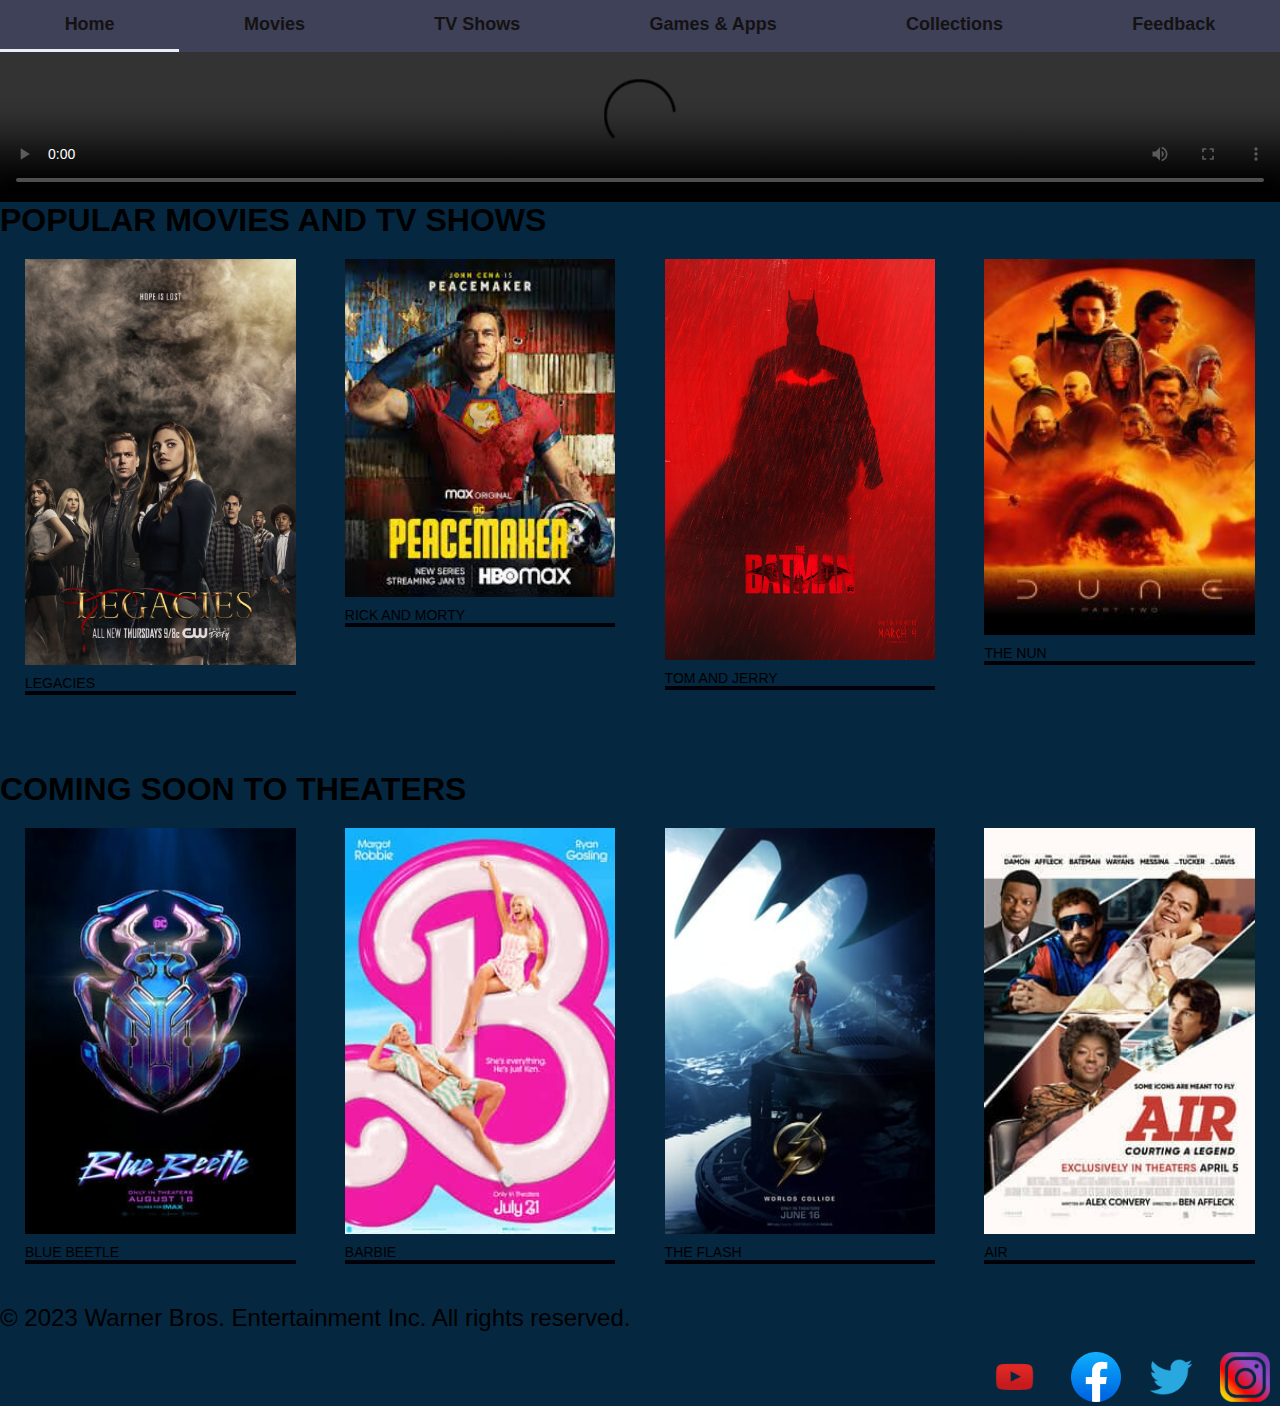
==== index.html @ 1aa1b6b0 "Add files via upload" ====
<link rel ="stylesheet" href="css.css">
</head>
<nav id="Navigation">
   <ul>
    <li><a href="index.html" >Home</a>
      <li><a href="movies.html">Movies</a></li>
      <li><a href="tvshows.html">TV Shows</a></li>
      <li><a href="gamesand apps.html">Games & Apps</a></li>
      <li><a href="collections.html">Collections</a></li>
      <li><a href="feedback.html">Feedback</a></li>
   </ul>
</nav>
<body>
    <p><figure>
        <video controls>
            <source src="Casablanca.mp4" type="video/mp4">
            Your browser does not support the video tag.
        </video>
          
       
    </figure>
</p>
<p>
 <h1>POPULAR MOVIES AND TV SHOWS</h1>
 <div class="image-gallery">
    <figure>
        <img src="legacies.jpeg" alt="Legacies TV Show" height="250px">
        <figcaption>LEGACIES</figcaption>
    </figure>
    <figure>
        <img src="peacemaker.jpeg" alt="Rick and Morty show" height="250px">
        <figcaption>RICK AND MORTY</figcaption>
    </figure>
    <figure>
        <img src="I'm Vengeance- Best Quotes From The Batman (2022).png" alt="Tom and Jerry Show" height="250px">
        <figcaption>TOM AND JERRY</figcaption>
    </figure>
    <figure>
        <img src="dune 2.jpg" alt="The Nun movie" height="250px">
        <figcaption>THE NUN</figcaption>
    </figure>

 </div>
 <br>


</p>
<br>
<p>
    <h1>COMING SOON TO THEATERS</h1>
    <div class="image-gallery">
    <figure>
        <img src="bluebeetle_keyart_0.jpg" alt="Blue beetle" >
        <figcaption>BLUE BEETLE</figcaption>
    </figure>
    <figure>
        <img src="28871.993.large.jpg" alt="Barbie">
        <figcaption>BARBIE</figcaption>
    </figure>
    <figure>
        <img src="28873.444.large.jpg" alt="The Flash">
        <figcaption>THE FLASH</figcaption>
    </figure>
    <figure>
        <img src="28874.638.large.jpg" alt="Air">
        <figcaption>AIR</figcaption>
    </figure>
    </div>
</p>
</body>

<footer>
    <p>&copy; 2023 Warner Bros. Entertainment Inc. All rights reserved.</p>
        <figure>
    <div class="social-media-links">
        <a href="https://www.youtube.com/user/WarnerBrosPictures/"><img src="youtube-logo.png" alt="YouTube"height="50px"float="center"></a>
        <a href="https://www.facebook.com/warnerbrosent/"><img src="facebook-logo.png" alt="Facebook"height="50px"float="center"></a>
        <a href="https://twitter.com/Warnerbros/"><img src="twitter-logo.png" alt="Twitter"height="50px"float="center"></a>
        <a href="https://www.instagram.com/warnerbrosentertainment/"><img src="instagram-logo.png" alt="Instagram"height="50px"float="cente"></a>
    </div>
</footer>
<script src="javascript.js"></script>


</html>
---- css.css ----
.prev:hover, .next:hover {
            background-color: rgb(141, 138, 138);
        }
        .fade {
            animation-name: fade;
            animation-duration: 1s;
        }
        @keyframes fade {
            from {
                opacity: 0.4;
            }
            to {
                opacity: 1;
            }
        }
        *{
            box-sizing: border-box;
            margin: 0;
            padding: 0;
            
   
        }
        body {
            font-family: 'Trebuchet MS', 'Lucida Sans Unicode', 'Lucida Grande', 'Lucida Sans', Arial, sans-serif;
            background-color: hwb(205 2% 75%);
        }

        /* Styles for the navigation bar */
        nav {
            background-color: #3e4158;
            overflow: hidden;
        }
    

        nav ul {
            list-style-type: none;
            margin: 0;
            padding: 0;
            overflow: hidden;
            display: flex; /* Display items in a flex container */
        }

        nav ul li {
            flex-grow: 1; /* Allow items to grow and fill the available space */
        }

        nav ul li a {
            display: block;
            color: rgb(20, 18, 18);
            text-align: center;
            padding: 14px 16px;
            text-decoration: none;
            font-size: 18px; /* Larger font size */
            font-weight: bold; /* Bold text */
        }

        nav a:hover {
            border-bottom: 3px solid rgb(236, 236, 245);
          }

        #menu {
            font-size: 24px;
            cursor: pointer;
            z-index: 1000001;
            display: none;
          }

       
       
        .video-container {
            margin-bottom: 0px; /* Add space between video and image */
        }
        
        
        form {
           background-color: #fff;
          padding: 20px;
          border-radius: 10px;
          box-shadow: 0px 0px 10px 0px rgba(0,0,0,0.1);
          max-width: 600px;
          margin: 0 auto;
        }

        h2 {
          text-align: center;
          color: white;
        }

        label {
          font-size: 16px;
          font-weight: bold;
          margin-bottom: 5px;
         color: #333;
        }

        input[type="text"],
        input[type="email"],
        select,
        textarea {
          border-radius: 3px;
           border: 1px solid #ccc;
          padding: 10px;
          font-size: 16px;
          width: 100%;
          margin-bottom: 10px;
          box-sizing: border-box;
        }

        input[type="submit"] {
         background-color: #333;
         color: black;
         border: none;
         padding: 10px 20px;
         border-radius: 3px;
         font-size: 16px;
         cursor: pointer;
        }

        input[type="submit"]:hover {
         background-color: #666;
        }

        .rating-stars {
         display: inline-block;
          width: 120px;
         font-size: 0;
         white-space: nowrap;
         cursor: pointer;
         overflow: hidden;
        }

        .rating-stars > input {
          display: none;
        }

        .rating-stars > label {
           display: inline-block;
          position: relative;
          width: 20px;
          height: 20px;
          margin: 0px 2px;
           background-color: transparent;
        }

        .rating-stars > label:before {
         content: "\2605";
         position: absolute;
         top: 0;
         left: 0;
         font-size: 25px;
         color: #ccc;
        }

         .rating-stars > input:checked ~ label:before,
        .rating-stars > label:hover:before {
           color: #ffbf00;
        }
        /* Image Gallery Styles */
        .image-gallery {
            display: flex;
            flex-wrap: wrap;
            justify-content: space-between;
            max-width: 1230Px;
            margin: auto;
            padding: 20px 0;
        }

        .image-gallery figure {
            width: 22%;
            margin-bottom: 20px;
            text-align: center;
            transition: transform 0.3s ease; /* Transition for zoom effect */
        }

        .image-gallery img {
            width: 100%;
            height: auto;
        }

        .image-gallery figcaption {
            font-size: 14px;
            margin-top: 10px;
            border-bottom: 4px solid rgb(1, 1, 7);
        }

        /* Zoom effect on hover */
        .image-gallery figure:hover {
            transform: scale(1.); /* Zoom in by 5% */
        }

        /* Additional styles for the new slideshow */
        .top-slideshow-container {
            position: relative;
            max-width: 1366px;
            margin: auto;
            margin-bottom: 1px; /* Add space between slideshows */
        }

        .top-slideshow-container img {
            width: 100%;
            height: auto;
        }

        .top-slideshow-container .prev,
        .top-slideshow-container .next {
            /* Adjust as needed */
            top: 50%;
            margin-top: -22px; 
            padding: 16px;
            color: rgb(14, 10, 10);
            font-weight: bold;
            font-size: 20px;
            transition: 0.6s ease;
            border-radius: 0 3px 3px 0;
            cursor: pointer;
            position: absolute;
        }

        .top-slideshow-container .next {
            right: 0;
            border-radius: 3px 0 0 3px;
        }
p{
         font-size: 24px;
         }

         p1{
            float: left;
         }
         p img{
         position: relative;
         padding: 20px ;
         margin-right: 20px;
         }
         figure {
          display: flex;
          flex-direction: column;
          align-items: left;
         }

         figure img {
         max-width: 150%;
         height: auto;

         }

         figcaption{
            font-size: 24px;
            left: 0px;
            text-align: left;
         }
            .social-media-links {
            text-align: right; /* Center the links */
            margin-top: 20px; /* Add some top margin for spacing */
        }

        .social-media-links a {
            display: inline-block; /* Display links in a row */
            margin: 0 10px; /* Add margin between links */
        }

        .social-media-links img {
            height: 50px; /* Set the height of icons */
        }
        
        .video-container{
            display: flex;
            justify-content:center;
            max-height: 100%;
            align-items: center;
            height: 100%; /*  height to fill the viewport */
            background-color: rgb(3, 15, 26);
        }
        .video-container1{
            display: flex;
            justify-content:center;
            max-height: 100%;
            align-items: center;
            height: 100%; /*  height to fill the viewport */
            background-color: rgb(3, 3, 3);
        }
        
    

    video {
        max-width: 100%; 
        max-height: 100%; 
        width: 100%;
    }
    
    .video-container1 {
        max-width: 100%; 
        max-height: 100%; 
        width: 100%;
    }
    

    
    .slideshow-container {
        position: relative;
        max-width: 800px;
        margin: auto;
    }
    
    .mySlides {
        display: all;
    }
    
    .mySlides img {
        width: 100%;
        height: auto;
    }
    
    .prev, .next {
        position: absolute;
        top: 50%;
        padding: 16px;
        color: rgb(19, 18, 18);
        font-weight: bold;
        font-size: 20px;
        transition: 0.6s ease;
        border-radius:0px 0 0 0px ;
        cursor: pointer;
    }
    
    .next {
        right: 0;
        border-radius: 3px 0 0 3px;
    }
    
    .prev:hover, .next:hover {
        background-color: rgba(240, 238, 238, 0.8);
    }
    
    /* Fade animation for slides */
    .fade {
        animation-name: fade;
        animation-duration: 3s;
    }
    
    @keyframes fade {
        from { opacity: 0.4; }
        to { opacity: 1; }
    }
    form {
        background-color: #fff;
       padding: 20px;
       border-radius: 10px;
       box-shadow: 0px 0px 10px 0px rgba(0,0,0,0.1);
       max-width: 600px;
       margin: 0 auto;
     }

     h2 {
       text-align: center;
       color: white;
     }

     label {
       font-size: 16px;
       font-weight: bold;
       margin-bottom: 5px;
      color: #e2d8d8;
     }

     input[type="text"],
     input[type="email"],
     select,
     textarea {
       border-radius: 3px;
        border: 1px solid #ccc;
       padding: 10px;
       font-size: 16px;
       width: 100%;
       margin-bottom: 10px;
       box-sizing: border-box;
     }

     input[type="submit"] {
      background-color: #333;
      color: black;
      border: none;
      padding: 10px 20px;
      border-radius: 3px;
      font-size: 16px;
      cursor: pointer;
     }

     input[type="submit"]:hover {
      background-color: #666;
     }

     .rating-stars {
      display: inline-block;
       width: 120px;
      font-size: 0;
      white-space: nowrap;
      cursor: pointer;
      overflow: hidden;
     }

     .rating-stars > input {
       display: none;
     }

     .rating-stars > label {
        display: inline-block;
       position: relative;
       width: 20px;
       height: 20px;
       margin: 0px 2px;
        background-color: transparent;
     }

     .rating-stars > label:before {
      content: "\2605";
      position: absolute;
      top: 0;
      left: 0;
      font-size: 25px;
      color: #ccc;
     }

      .rating-stars > input:checked ~ label:before,
     .rating-stars > label:hover:before {
        color: #ffbf00;
     }
    h2 {
        max-width: 968px;
        margin-left: auto;
        margin-right: auto;
        font-size: 24px;
        font-weight: 500;
        text-transform: uppercase;
        border-bottom: 4px solid rgb(238, 156, 220);
        margin-top: 110px;
        color: white;
      }
      .movies {
        max-width: 968px;
        margin-right: auto;
        margin-left: auto;
        display: grid;
        grid-template-columns: repeat(auto-fit, minmax(180px, auto));
        gap: 3rem;
        margin-top: 2rem;
      }
      
    article {
      width: 100%;
      height: auto;
      color: white;
      cursor: pointer;
    }

    article img {
      width: 100%;
      height: 100%;
      object-fit: cover;
    }

    article img:hover {
      transform: translateY(-10px);
      transition: 0.2s all linear;
    }
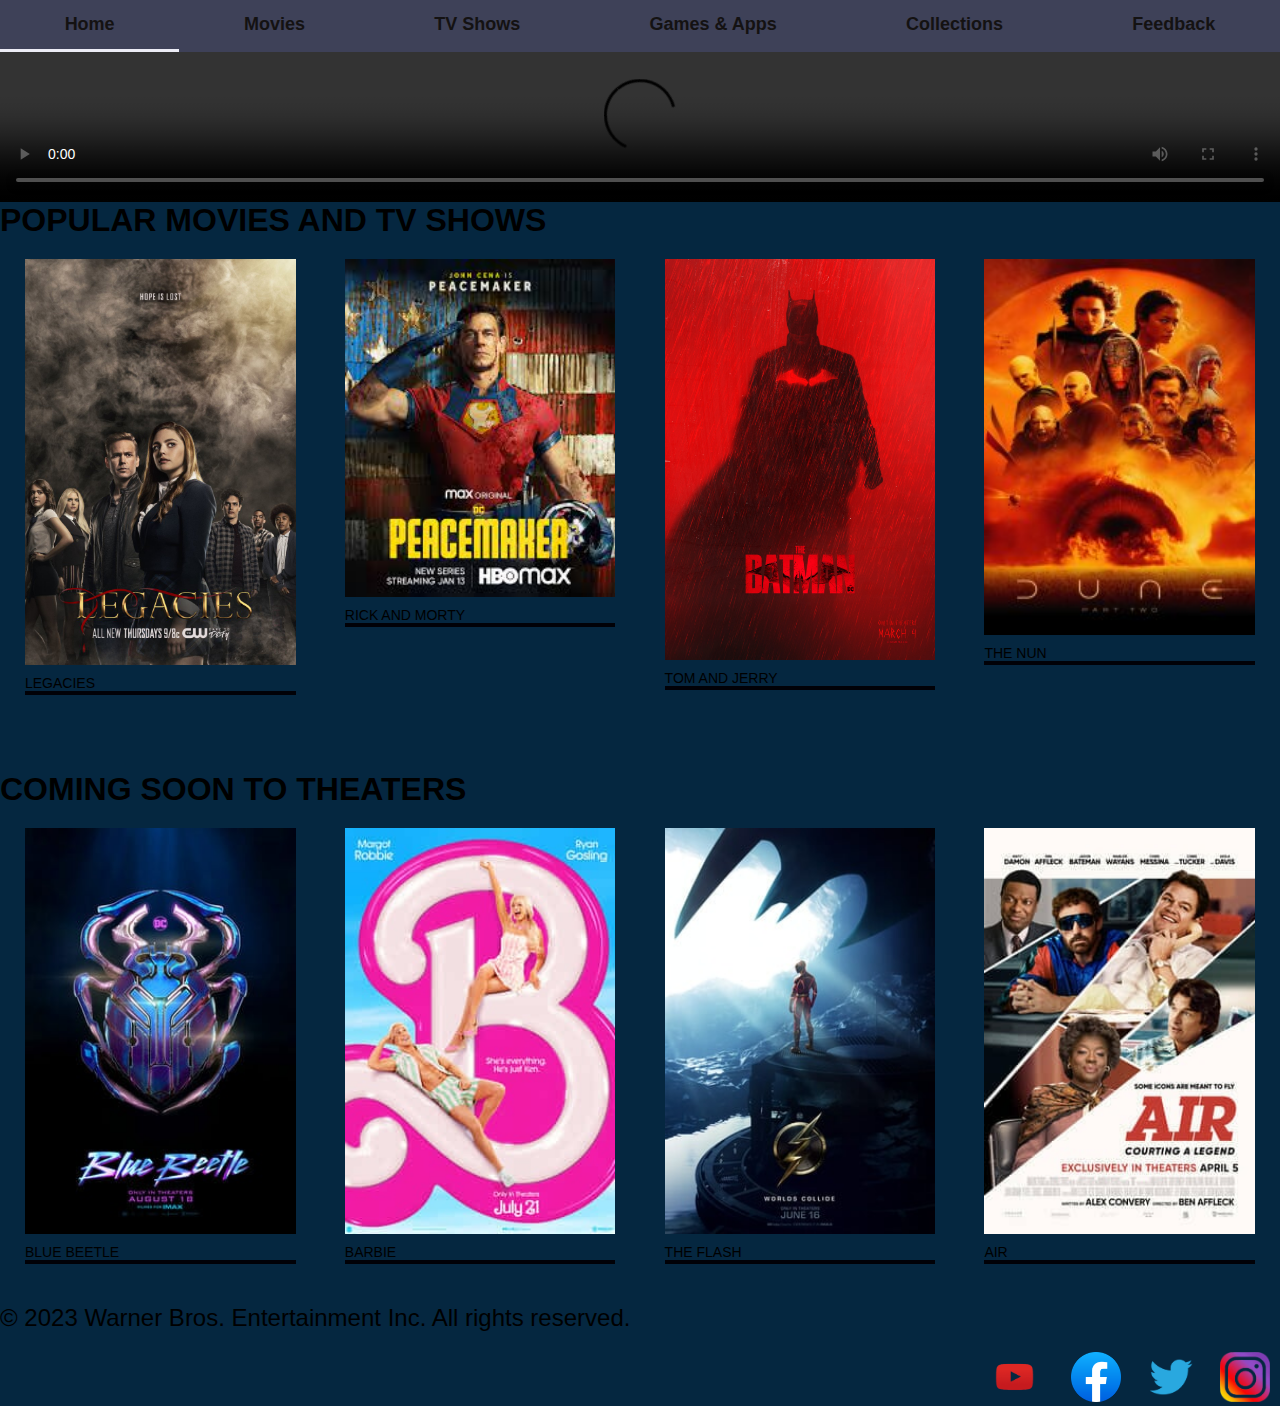
==== commit 8650baa9: "Update index.html" ====
--- a/index.html
+++ b/index.html
@@ -83,4 +83,4 @@
 <script src="javascript.js"></script>
 
 
-</html>+</html>
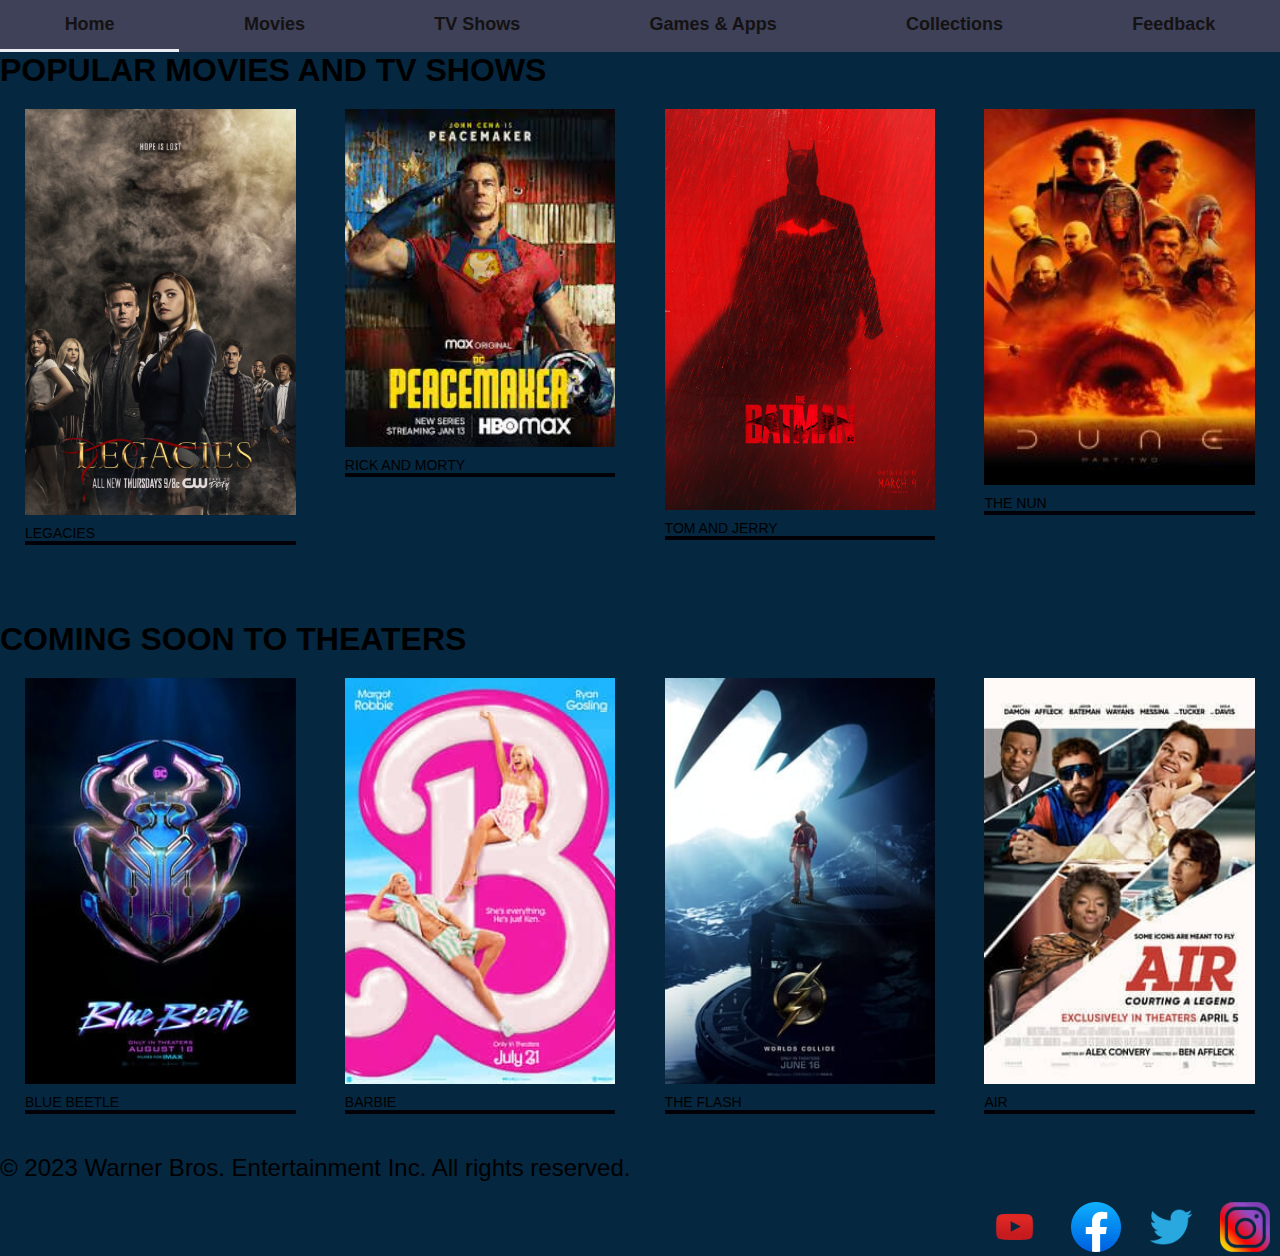
==== commit 58226f13: "Update index.html" ====
--- a/index.html
+++ b/index.html
@@ -13,10 +13,7 @@
 </nav>
 <body>
     <p><figure>
-        <video controls>
-            <source src="Casablanca.mp4" type="video/mp4">
-            Your browser does not support the video tag.
-        </video>
+        
           
        
     </figure>
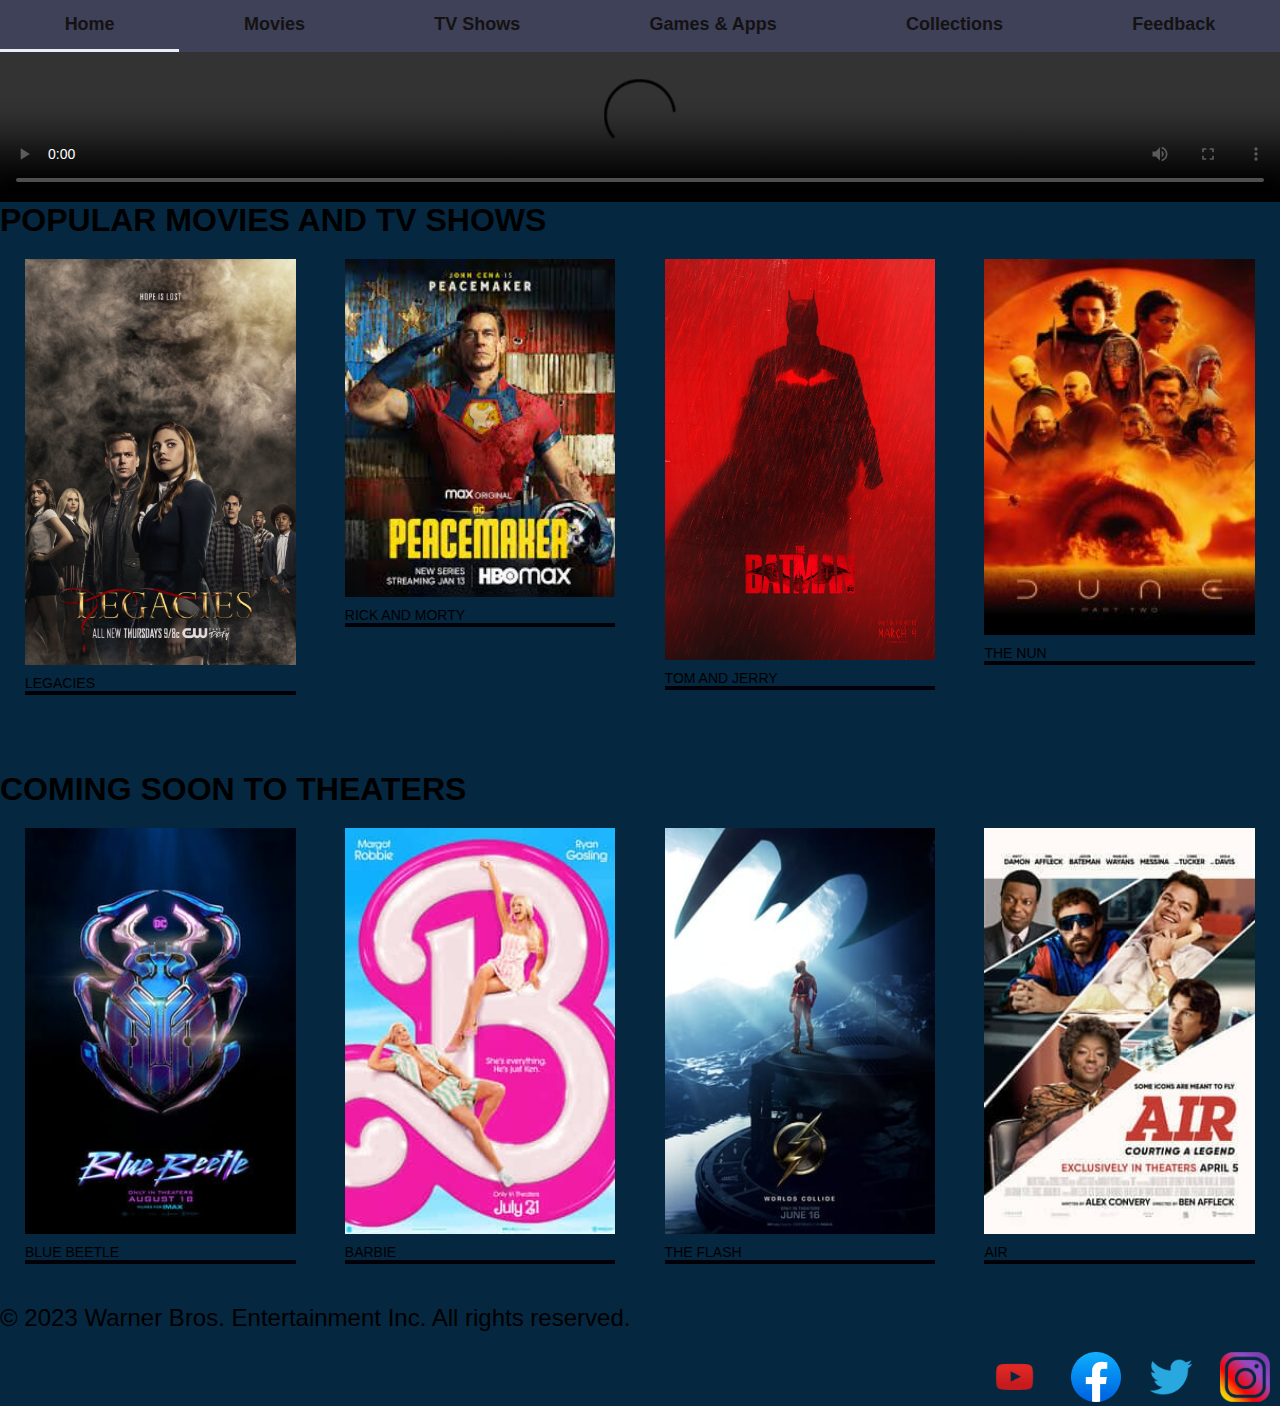
==== commit 3a128595: "Add files via upload" ====
--- a/index.html
+++ b/index.html
@@ -13,7 +13,10 @@
 </nav>
 <body>
     <p><figure>
-        
+        <video controls>
+            <source src="Casablanca.mp4" type="video/mp4">
+            Your browser does not support the video tag.
+        </video>
           
        
     </figure>
@@ -80,4 +83,4 @@
 <script src="javascript.js"></script>
 
 
-</html>
+</html>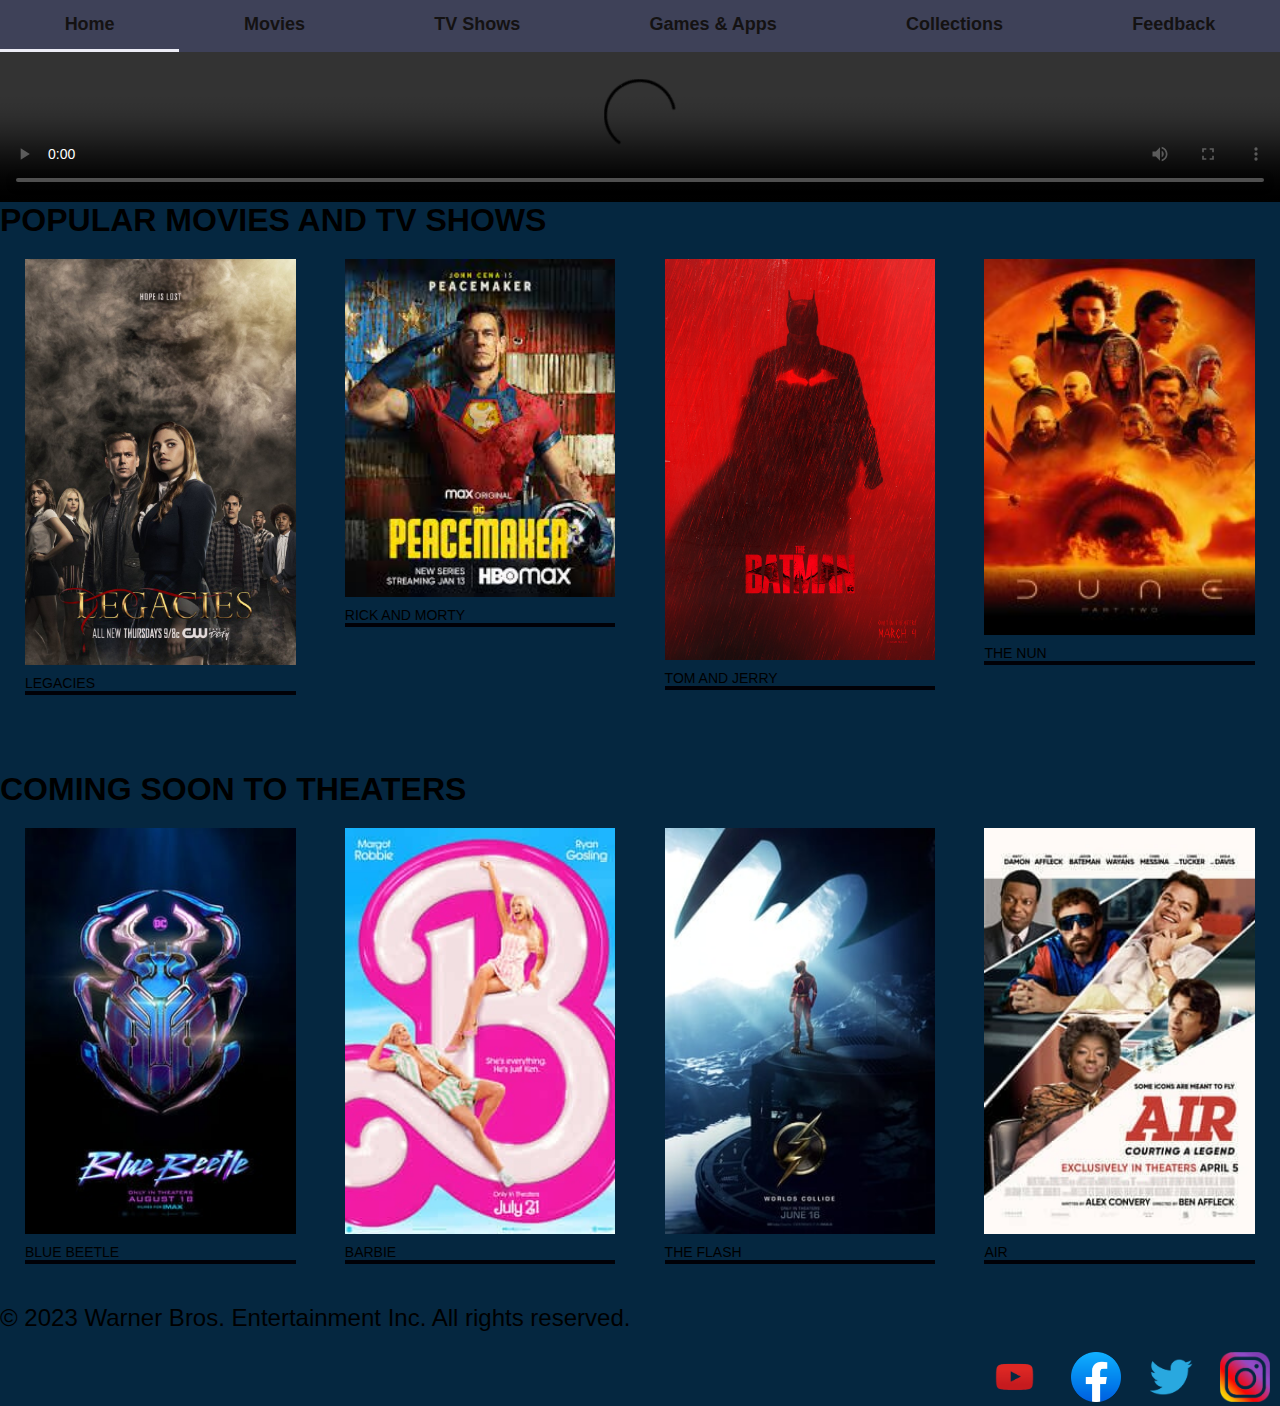
==== commit b072ee52: "Update index.html" ====
--- a/index.html
+++ b/index.html
@@ -15,6 +15,8 @@
     <p><figure>
         <video controls>
             <source src="Casablanca.mp4" type="video/mp4">
+            <source src="Casablanca.webm"type="video/webm">
+            <source src="Casablanca.ogg"type="video/ogg">
             Your browser does not support the video tag.
         </video>
           
@@ -83,4 +85,4 @@
 <script src="javascript.js"></script>
 
 
-</html>+</html>
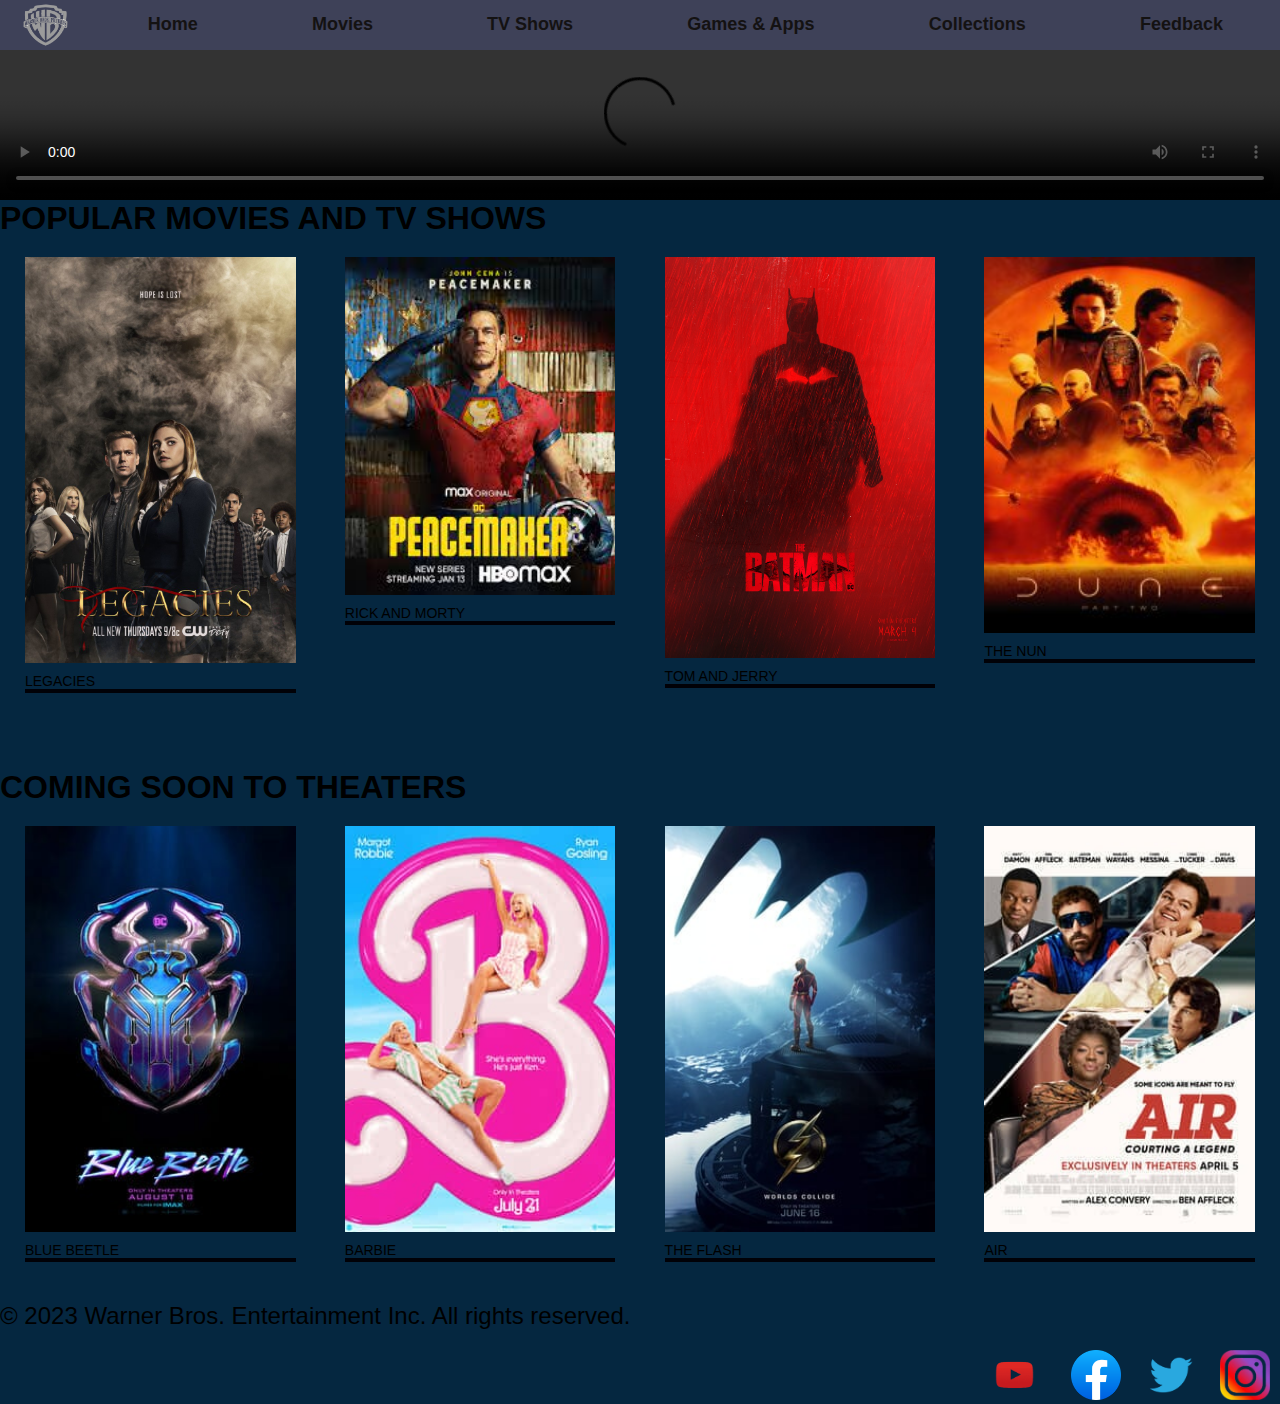
==== commit 32983fa9: "Update index.html" ====
--- a/index.html
+++ b/index.html
@@ -3,7 +3,8 @@
 </head>
 <nav id="Navigation">
    <ul>
-    <li><a href="index.html" >Home</a>
+      <img src="logo.png"alt="warner logo" height="50px" float=left" ></a>
+      <li><a href="index.html" >Home</a>
       <li><a href="movies.html">Movies</a></li>
       <li><a href="tvshows.html">TV Shows</a></li>
       <li><a href="gamesand apps.html">Games & Apps</a></li>
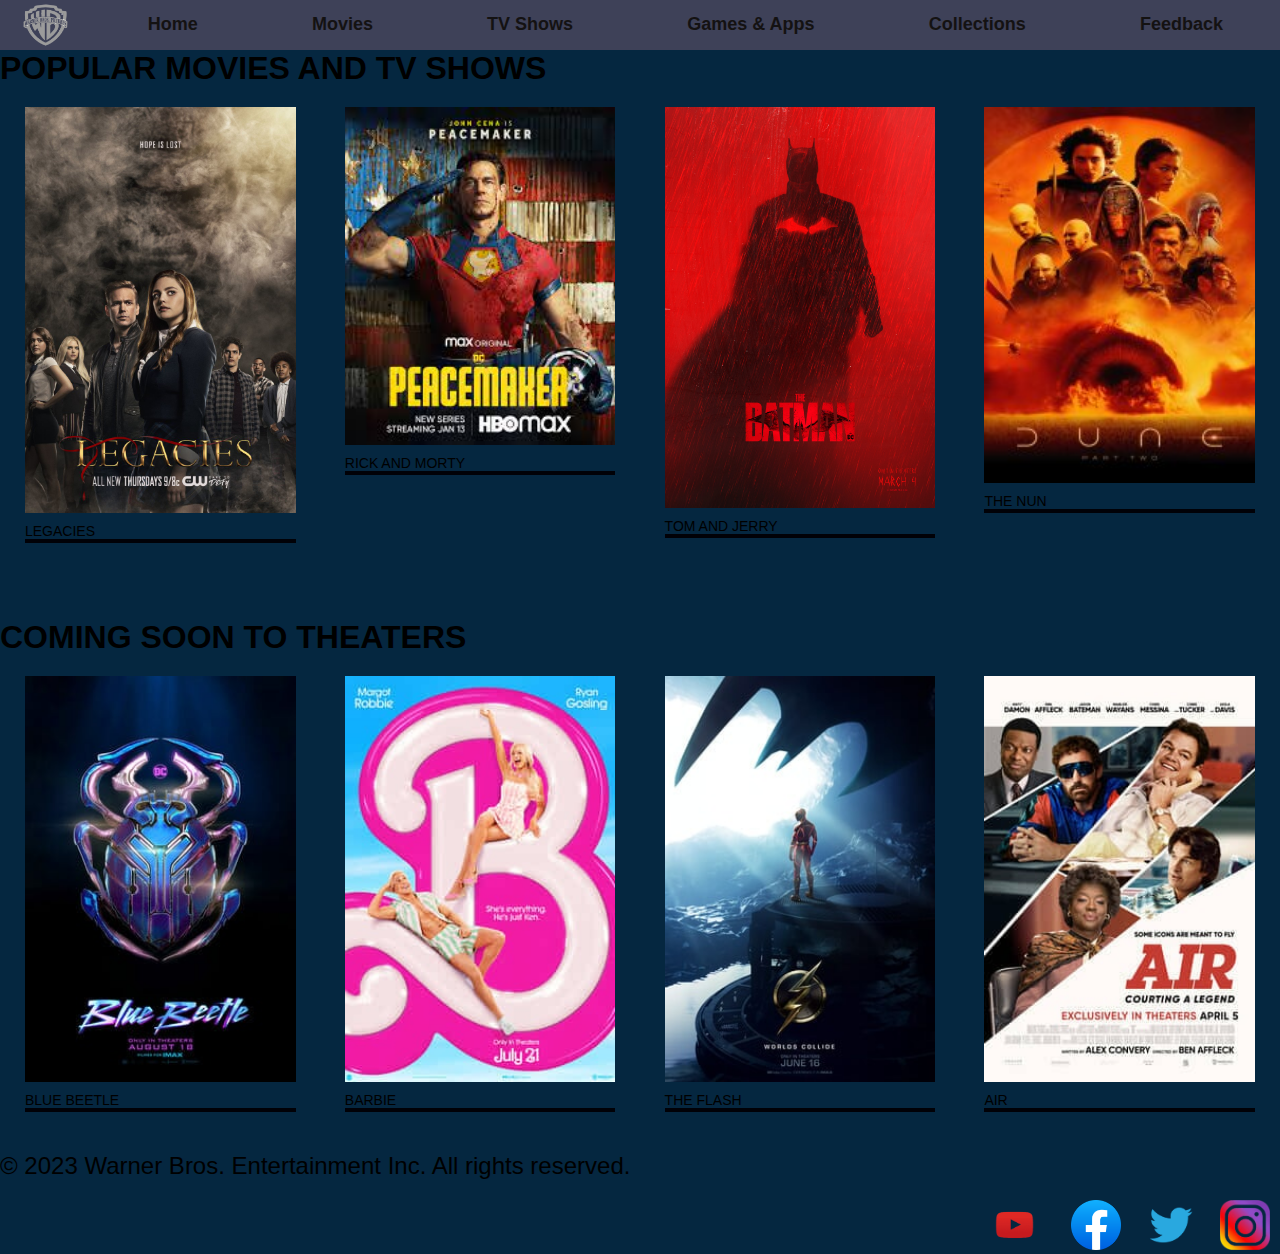
==== commit ba19b8a6: "Update index.html" ====
--- a/index.html
+++ b/index.html
@@ -13,16 +13,7 @@
    </ul>
 </nav>
 <body>
-    <p><figure>
-        <video controls>
-            <source src="Casablanca.mp4" type="video/mp4">
-            <source src="Casablanca.webm"type="video/webm">
-            <source src="Casablanca.ogg"type="video/ogg">
-            Your browser does not support the video tag.
-        </video>
-          
-       
-    </figure>
+   </figure>
 </p>
 <p>
  <h1>POPULAR MOVIES AND TV SHOWS</h1>
